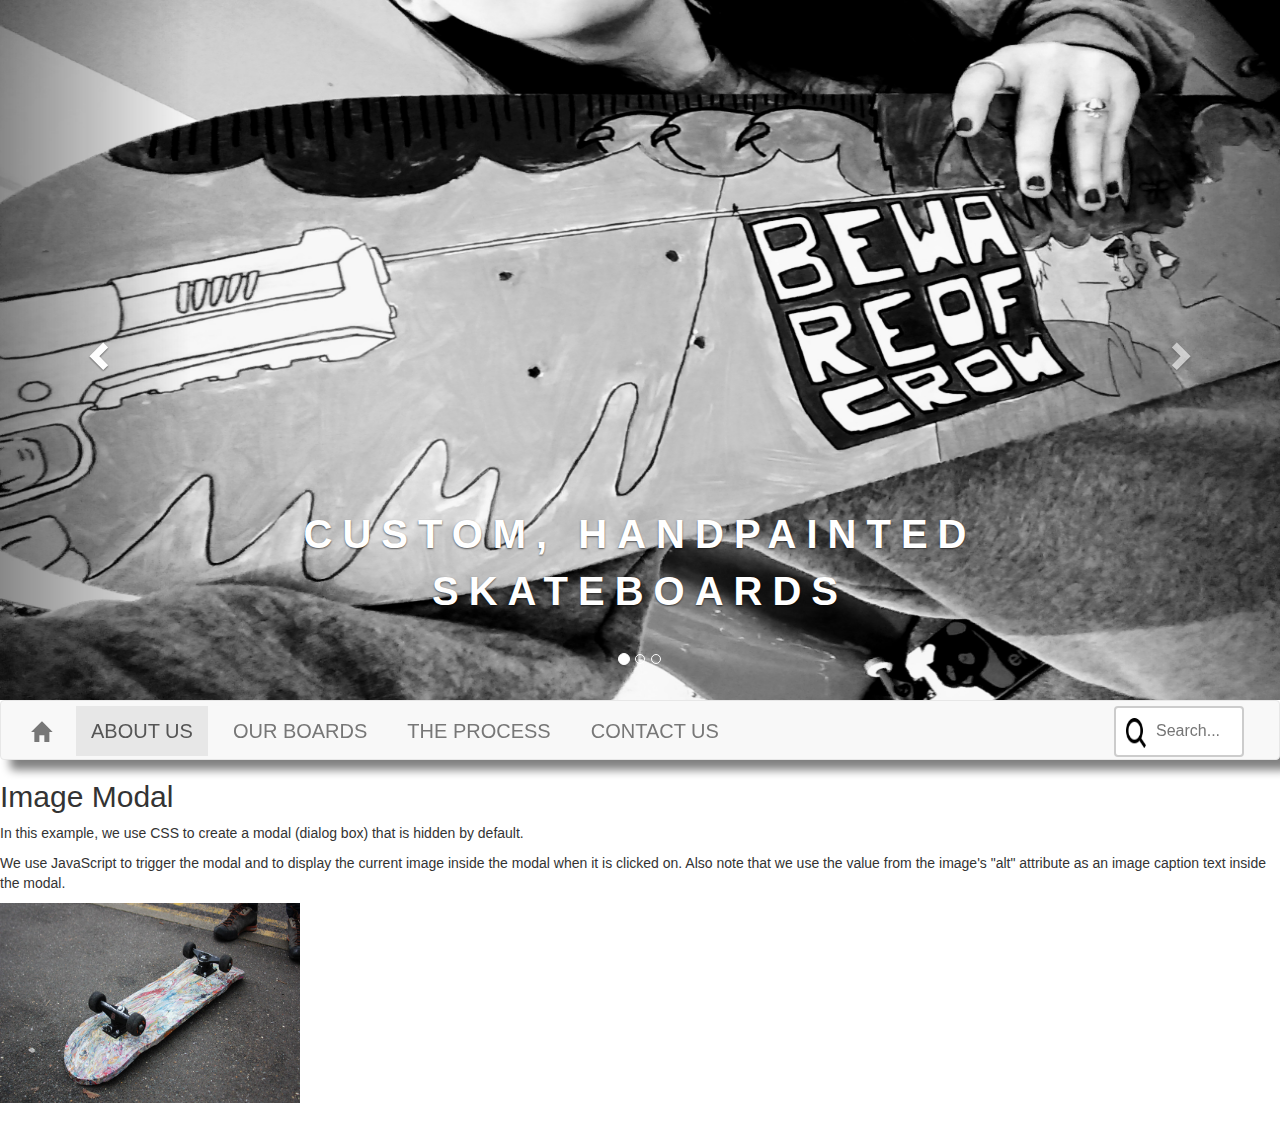
==== gallery.html @ aa467901 "Added new html for gallery" ====
<!DOCTYPE html>
<html>
<head>
<meta name="viewport" content="width=device-width, initial-scale=1">
<link rel="stylesheet" type="text/css" href="stylesheets/homepage.css">
<link rel="stylesheet" href="stylesheets/css/bootstrap.min.css">
<link rel="stylesheet" href="stylesheets/main.css">
<link rel="shortcut icon" href="pictures/favi.ico" type="image/x-icon">
<link rel="icon" href="pictures/favicon.ico" type="image/x-icon">
<link rel="stylesheet" href="stylesheets/gallery.css">



<script src="js/jquery-3.2.1.min.js"></script>
<script src="js/bootstrap.min.js"></script>
<script src="js/first.js"></script>

</head>
<style>
<body>

#myImg {
    border-radius: 5px;
    cursor: pointer;
    transition: 0.3s;
}

#myImg:hover {opacity: 0.7;}

/* The Modal (background) */
.modal {
    display: none; /* Hidden by default */
    position: fixed; /* Stay in place */
    z-index: 9999999; /* Sit on top */
    padding-top: 100px; /* Location of the box */
    left: 0;
    top: 0;
    width: 100%; /* Full width */
    height: 100%; /* Full height */
    overflow: auto; /* Enable scroll if needed */
    background-color: rgb(0,0,0); /* Fallback color */
    background-color: rgba(0,0,0,0.9); /* Black w/ opacity */
}

/* Modal Content (image) */
.modal-content {
    margin: auto;
    display: block;
    width: 80%;
    max-width: 700px;
}

/* Caption of Modal Image */
#caption {
    margin: auto;
    display: block;
    width: 80%;
    max-width: 700px;
    text-align: center;
    color: #ccc;
    padding: 10px 0;
    height: 150px;
}

/* Add Animation */
.modal-content, #caption {
    -webkit-animation-name: zoom;
    -webkit-animation-duration: 0.6s;
    animation-name: zoom;
    animation-duration: 0.6s;
}

@-webkit-keyframes zoom {
    from {-webkit-transform:scale(0)}
    to {-webkit-transform:scale(1)}
}

@keyframes zoom {
    from {transform:scale(0)}
    to {transform:scale(1)}
}

/* The Close Button */
.close {
    position: absolute;
    top: 15px;
    right: 35px;
    color: #f1f1f1;
    font-size: 40px;
    font-weight: bold;
    transition: 0.3s;
}

.close:hover,
.close:focus {
    color: #bbb;
    text-decoration: none;
    cursor: pointer;
}

/* 100% Image Width on Smaller Screens */
@media only screen and (max-width: 700px){
    .modal-content {
        width: 100%;
    }
}
</style>
</head>
<body>
  <div class="top">
  <div id="myCarousel" class="carousel slide" data-ride="carousel">
    <!-- Indicators -->
    <ol class="carousel-indicators">
      <li data-target="#myCarousel" data-slide-to="0" class="active"></li>
      <li data-target="#myCarousel" data-slide-to="1"></li>
      <li data-target="#myCarousel" data-slide-to="2"></li>
    </ol>

    <!-- Wrapper for slides -->
    <div class="carousel-inner">
      <!--Slide One -->
      <div class="item active">
        <a href="#section2">
        <img src="pictures/Black_and_whiteboard.jpg" alt="1" style="height:700px; width: 100%;">
        <div class="carousel-caption">
          <p>CUSTOM, HANDPAINTED SKATEBOARDS </p>
        </div>
      </a>
      </div>
      <!--Slide Two-->
      <div class="item">
        <a href="#section3">
        <img src="pictures/Brick_wall_board.png" alt="2" style="width:100%; height:700px;">
        <div class="carousel-caption">
          <p>HOW THEY'RE MADE</p>
      </div>
    </div>
    <!--SlideThree -->
      <div class="item">
        <a href="#section1">
        <img src="pictures/feet_edit.jpg" alt="3" style="width:100%; height:700px;">
        <div class="carousel-caption">
          <p>ABOUT US AND OUR COMPANY</p>
      </div>
    </div>
  </div>

    <!-- Left and right controls -->
    <a class="left carousel-control" href="#myCarousel" data-slide="prev">
      <span class="glyphicon glyphicon-chevron-left"></span>
      <span class="sr-only">Previous</span>
    </a>
    <a class="right carousel-control" href="#myCarousel" data-slide="next">
      <span class="glyphicon glyphicon-chevron-right"></span>
      <span class="sr-only">Next</span>
    </a>
  </div>
  </div>
  <!--/carousel-->





  <!--navbar -->
  <nav class="navbar navbar-default" data-spy="affix" data-offset-top="700">
  <div class="container-fluid">
    <!--making it good for smaller screens-->
    <div class="navbar-header">
      <button type="button" class="navbar-toggle" data-toggle="collapse" data-target=".navbar-collapse">
        <span class="sr-only">Toggle navigation</span>
        <span class="icon-bar"></span>
        <span class="icon-bar"></span>
        <span class="icon-bar"></span>
      </button>
      <button id='search-button' class="navbar-toggle navbar-right" data-toggle "collapse" data-target=".navbar-collapse"><span class='glyphicon glyphicon-search'></span></button>
      <button id="home-button" class="navbar-toggle navbar-left" data-toggle "collapse" data-target=".navbar-collapse"><span class='glyphicon glyphicon-home'></span></button>
    </div>
    <div class="big-nav">
  <!--search bar-->
  <form>
  <input type="text" name="search" class="glyphicon-search navbar-right" placeholder="Search...">
  </form>
      <!--Home button-->
      <ul class="nav navbar-nav navbar-left">
       <li><a href="#"><span class="glyphicon glyphicon-home"></span></a></li>
   </ul>
  </div>



    <div class="collapse navbar-collapse" id="myNavbar">
      <ul class="nav navbar-nav">
        <li class="active"><a href="#section1">About Us</a></li>
        <li><a href="#section2">Our boards</a></li>
        <li><a href="#section3">The Process</a></li>
        <li><a href="#section4">Contact us</a></li>
      </ul>





    </div>

  </div>
  </nav>

<h2>Image Modal</h2>
<p>In this example, we use CSS to create a modal (dialog box) that is hidden by default.</p>
<p>We use JavaScript to trigger the modal and to display the current image inside the modal when it is clicked on. Also note that we use the value from the image's "alt" attribute as an image caption text inside the modal.</p>

<img id="myImg" src="pictures/gallery_one.jpg" alt="Trolltunga, Norway" width="300" height="200">

<!-- The Modal -->
<div id="myModal" class="modal">
  <span class="close">&times;</span>
  <img class="modal-content" id="img01">
  <div id="caption"></div>
</div>

<script>
// Get the modal
var modal = document.getElementById('myModal');

// Get the image and insert it inside the modal - use its "alt" text as a caption
var img = document.getElementById('myImg');
var modalImg = document.getElementById("img01");
var captionText = document.getElementById("caption");
img.onclick = function(){
    modal.style.display = "block";
    modalImg.src = this.src;
    captionText.innerHTML = this.alt;
}

// Get the <span> element that closes the modal
var span = document.getElementsByClassName("close")[0];

// When the user clicks on <span> (x), close the modal
span.onclick = function() {
    modal.style.display = "none";
}
</script>

</body>
</html>
---- stylesheets/homepage.css ----
html {
  height: 100%;
  width: 100%;



}
#myCarousel {
  width: 100%;
  height: 700px;
  background-color: gray;
  box-shadow:10px 10px 10px gray;

}
.container {
  width: 100%;
}
.carousel-inner .container {
  height: 500px;
  width: 100%;

}
.carousel-inner img{
  max-width: 100%;
  margin: 0 auto;
  cursor: pointer;
  transition: 0.3s;

}
.carousel-inner img:hover{
  opacity: 0.7;
}
.carousel-caption {
  font-weight: 600;
  letter-spacing: 0.25em;
  text-transform: uppercase;
  font-size: 40px;
  color: #000000;
  margin-bottom:20px;
}
.top {
  width: 100%;
  background: linear-gradient(to right, rgb(172, 149, 190) , rgb(46, 19, 41));
  overflow: hidden;
  margin: 0;

}


}


}
  .main {
  bottom: 0;



}

body {
  width: 100%!important;
  font-size: 70px;
  max-width: 100%;
  overflow-x: hidden;
  position: relative;
  z-index: -1;
  padding-bottom: 40px;
}




}



h2 {
  font-size: 20px;

  text-align: center;
  font-weight: bold;
}
---- stylesheets/main.css ----
.navbar  {
  font-size: 20px;
  height: 60px;
  top: 0;
  z-index: 10;
  width: 100%;
  padding-top:5px;
  box-shadow:10px 10px 10px gray;
  text-transform: uppercase;

}
.navbar.container{
  width:100%;
}
.navbar-nav li {
  margin-right: 10px;
}
input.glyphicon-search {
    width: 130px;
    box-sizing: border-box;
    border: 2px solid #ccc;
    border-radius: 4px;
    margin-right: 20px;
    font-size: 16px;
    background-image: url("../pictures/search.png");
    background-repeat: no-repeat;
    background-position: 10px 10px;
    background-size: 20px 30px;
    background-color: white;
    padding: 12px 20px 12px 40px;
    -webkit-transition: width 0.4s ease-in-out;
    transition: width 0.4s ease-in-out;
}

input[type=text]:focus {
    width: 20%;
}

}

/* When the input field gets focus, change its width to 100% */

}
.navbar-left {
  margin-right: 40px;

}

  @media only screen and (max-width: 768px) {
    .big-nav {
      display:none;
    }
}
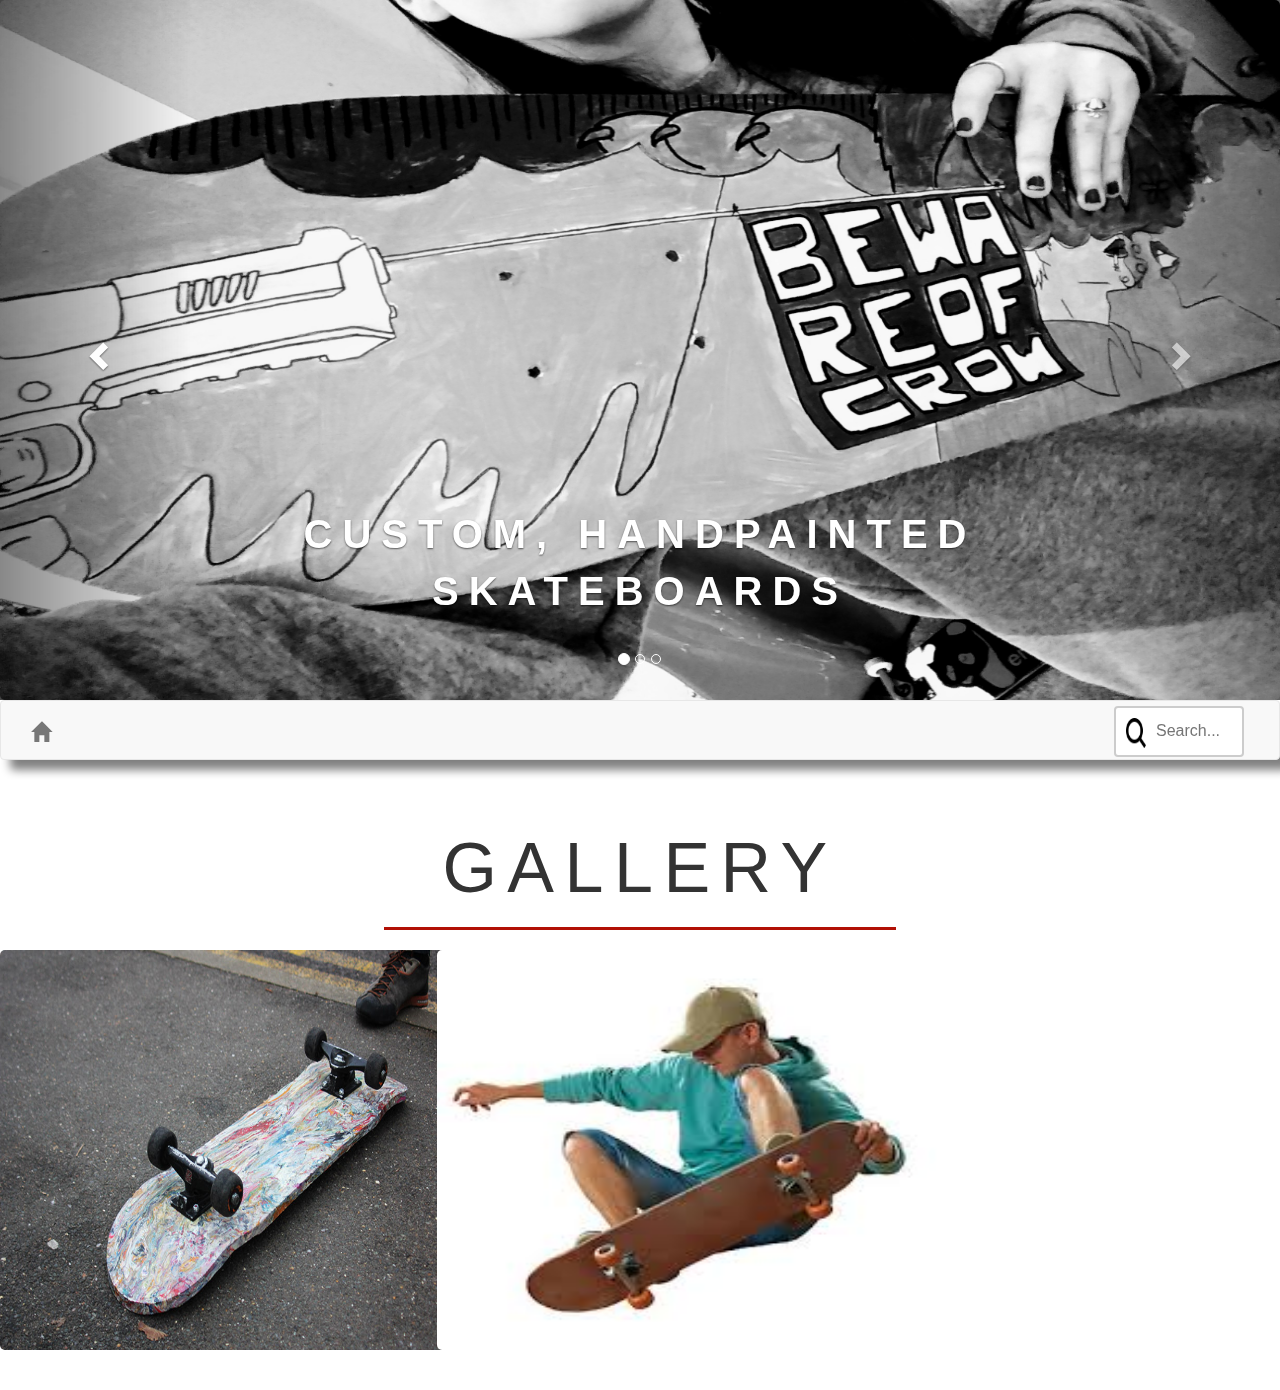
==== commit ebb414cf: "getting started with the gallery" ====
--- a/gallery.html
+++ b/gallery.html
@@ -7,7 +7,7 @@
 <link rel="stylesheet" href="stylesheets/main.css">
 <link rel="shortcut icon" href="pictures/favi.ico" type="image/x-icon">
 <link rel="icon" href="pictures/favicon.ico" type="image/x-icon">
-<link rel="stylesheet" href="stylesheets/gallery.css">
+
 
 
 
@@ -17,15 +17,29 @@
 
 </head>
 <style>
-<body>
-
-#myImg {
+body
+
+h1 {
+  font-size: 70px;
+  text-transform: uppercase;
+  letter-spacing: 0.15em;
+  text-align: center;
+  margin-top: 70px;
+}
+hr {
+  border-color:rgb(177, 16, 5);
+  margin-right: 30%;
+  margin-left: 30%;
+  border-width: 3px;
+
+}
+img {
     border-radius: 5px;
     cursor: pointer;
     transition: 0.3s;
 }
 
-#myImg:hover {opacity: 0.7;}
+img:hover {opacity: 0.7;}
 
 /* The Modal (background) */
 .modal {
@@ -163,7 +177,7 @@
 
 
   <!--navbar -->
-  <nav class="navbar navbar-default" data-spy="affix" data-offset-top="700">
+  <nav class="navbar navbar-default">
   <div class="container-fluid">
     <!--making it good for smaller screens-->
     <div class="navbar-header">
@@ -183,34 +197,22 @@
   </form>
       <!--Home button-->
       <ul class="nav navbar-nav navbar-left">
-       <li><a href="#"><span class="glyphicon glyphicon-home"></span></a></li>
+       <li><a href="index.html"><span class="glyphicon glyphicon-home"></span></a></li>
    </ul>
   </div>
-
-
-
-    <div class="collapse navbar-collapse" id="myNavbar">
-      <ul class="nav navbar-nav">
-        <li class="active"><a href="#section1">About Us</a></li>
-        <li><a href="#section2">Our boards</a></li>
-        <li><a href="#section3">The Process</a></li>
-        <li><a href="#section4">Contact us</a></li>
-      </ul>
-
-
-
-
-
-    </div>
-
-  </div>
-  </nav>
-
-<h2>Image Modal</h2>
-<p>In this example, we use CSS to create a modal (dialog box) that is hidden by default.</p>
-<p>We use JavaScript to trigger the modal and to display the current image inside the modal when it is clicked on. Also note that we use the value from the image's "alt" attribute as an image caption text inside the modal.</p>
-
-<img id="myImg" src="pictures/gallery_one.jpg" alt="Trolltunga, Norway" width="300" height="200">
+</div>
+</nav>
+
+<h1>Gallery</h1><hr>
+<div class="row">
+  <div class="col-md-4">
+
+<img id="myImg" src="pictures/gallery_one.jpg" alt="This is one example" width="500" height="400">
+</div>
+<div class="col-md-4">
+<img id="myImg2" src="pictures/gallery_two.jpg" alt="This is one example" width="500" height="400">
+</div>
+
 
 <!-- The Modal -->
 <div id="myModal" class="modal">
@@ -232,6 +234,14 @@
     modalImg.src = this.src;
     captionText.innerHTML = this.alt;
 }
+var img = document.getElementById('myImg2');
+var modalImg = document.getElementById("img01");
+var captionText = document.getElementById("caption");
+img.onclick = function(){
+    modal.style.display = "block";
+    modalImg.src = this.src;
+    captionText.innerHTML = this.alt;
+}
 
 // Get the <span> element that closes the modal
 var span = document.getElementsByClassName("close")[0];
--- a/stylesheets/main.css
+++ b/stylesheets/main.css
@@ -51,3 +51,6 @@
       display:none;
     }
 }
+#navbar2 {
+  
+}
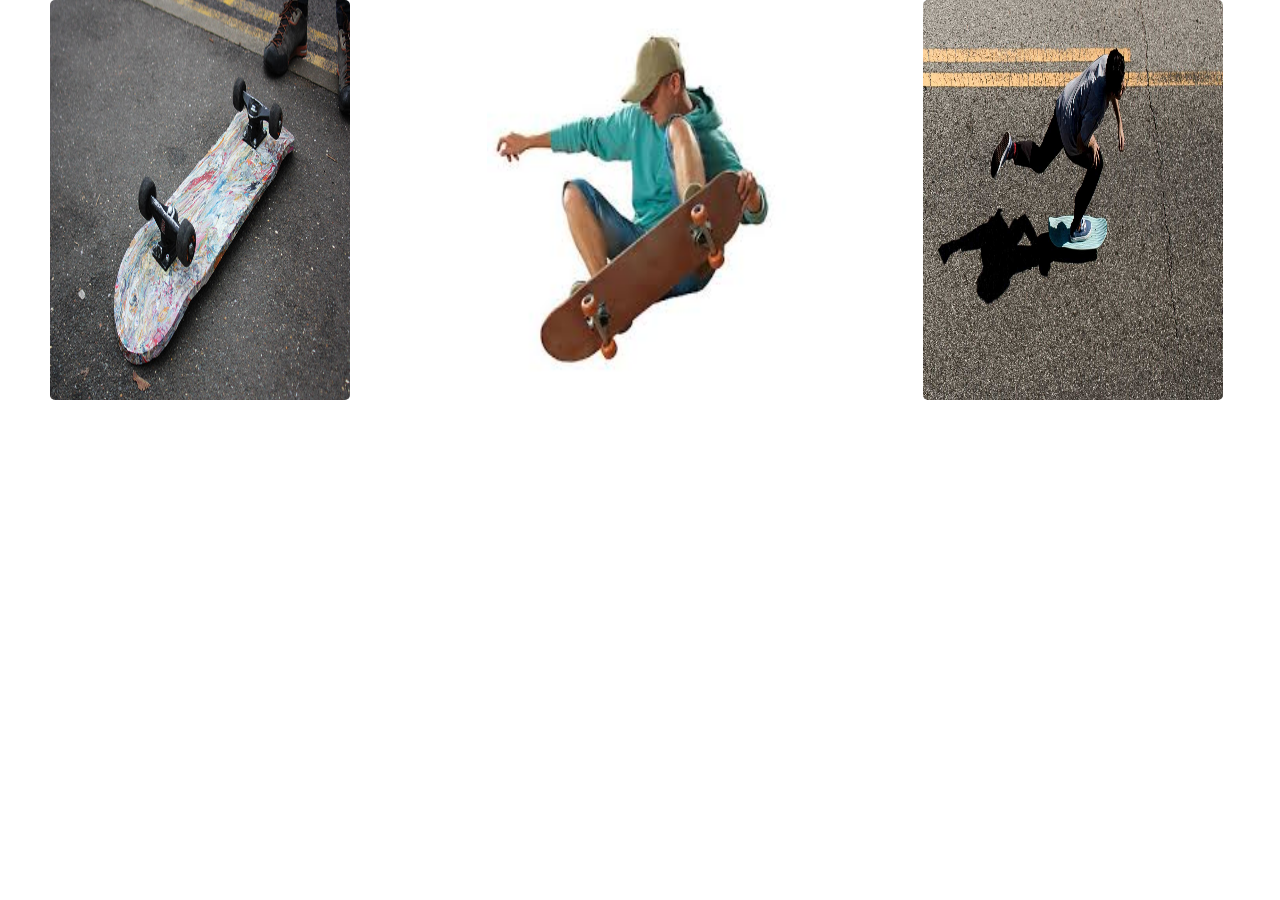
==== commit 25bac73c: "Gallery" ====
--- a/gallery.html
+++ b/gallery.html
@@ -19,59 +19,47 @@
 <style>
 body
 
-h1 {
-  font-size: 70px;
-  text-transform: uppercase;
-  letter-spacing: 0.15em;
-  text-align: center;
-  margin-top: 70px;
-}
-hr {
-  border-color:rgb(177, 16, 5);
-  margin-right: 30%;
-  margin-left: 30%;
-  border-width: 3px;
 
-}
 img {
     border-radius: 5px;
     cursor: pointer;
     transition: 0.3s;
+    margin-left: 50px;
 }
 
 img:hover {opacity: 0.7;}
 
-/* The Modal (background) */
+
 .modal {
-    display: none; /* Hidden by default */
-    position: fixed; /* Stay in place */
-    z-index: 9999999; /* Sit on top */
-    padding-top: 100px; /* Location of the box */
+    display: none;
+    position: fixed;
+    z-index: 9999999;
+    padding-top: 20px;
     left: 0;
     top: 0;
-    width: 100%; /* Full width */
-    height: 100%; /* Full height */
-    overflow: auto; /* Enable scroll if needed */
-    background-color: rgb(0,0,0); /* Fallback color */
-    background-color: rgba(0,0,0,0.9); /* Black w/ opacity */
+    width: 100%;
+    height: 100%;
+    overflow: hidden;
+
+    background-color: rgb(255, 254, 255)
 }
 
-/* Modal Content (image) */
+
 .modal-content {
     margin: auto;
     display: block;
-    width: 80%;
-    max-width: 700px;
+    width: 90%;
+    max-width: 600px;
 }
 
-/* Caption of Modal Image */
 #caption {
     margin: auto;
     display: block;
     width: 80%;
     max-width: 700px;
     text-align: center;
-    color: #ccc;
+    color: rgb(26, 24, 45);
+    font-size: 30px;
     padding: 10px 0;
     height: 150px;
 }
@@ -99,7 +87,7 @@
     position: absolute;
     top: 15px;
     right: 35px;
-    color: #f1f1f1;
+    color: rgb(4, 0, 0);
     font-size: 40px;
     font-weight: bold;
     transition: 0.3s;
@@ -112,105 +100,30 @@
     cursor: pointer;
 }
 
-/* 100% Image Width on Smaller Screens */
+
 @media only screen and (max-width: 700px){
     .modal-content {
         width: 100%;
+        align-items: center;
     }
 }
 </style>
 </head>
 <body>
-  <div class="top">
-  <div id="myCarousel" class="carousel slide" data-ride="carousel">
-    <!-- Indicators -->
-    <ol class="carousel-indicators">
-      <li data-target="#myCarousel" data-slide-to="0" class="active"></li>
-      <li data-target="#myCarousel" data-slide-to="1"></li>
-      <li data-target="#myCarousel" data-slide-to="2"></li>
-    </ol>
-
-    <!-- Wrapper for slides -->
-    <div class="carousel-inner">
-      <!--Slide One -->
-      <div class="item active">
-        <a href="#section2">
-        <img src="pictures/Black_and_whiteboard.jpg" alt="1" style="height:700px; width: 100%;">
-        <div class="carousel-caption">
-          <p>CUSTOM, HANDPAINTED SKATEBOARDS </p>
-        </div>
-      </a>
-      </div>
-      <!--Slide Two-->
-      <div class="item">
-        <a href="#section3">
-        <img src="pictures/Brick_wall_board.png" alt="2" style="width:100%; height:700px;">
-        <div class="carousel-caption">
-          <p>HOW THEY'RE MADE</p>
-      </div>
-    </div>
-    <!--SlideThree -->
-      <div class="item">
-        <a href="#section1">
-        <img src="pictures/feet_edit.jpg" alt="3" style="width:100%; height:700px;">
-        <div class="carousel-caption">
-          <p>ABOUT US AND OUR COMPANY</p>
-      </div>
-    </div>
-  </div>
-
-    <!-- Left and right controls -->
-    <a class="left carousel-control" href="#myCarousel" data-slide="prev">
-      <span class="glyphicon glyphicon-chevron-left"></span>
-      <span class="sr-only">Previous</span>
-    </a>
-    <a class="right carousel-control" href="#myCarousel" data-slide="next">
-      <span class="glyphicon glyphicon-chevron-right"></span>
-      <span class="sr-only">Next</span>
-    </a>
-  </div>
-  </div>
-  <!--/carousel-->
 
 
 
 
-
-  <!--navbar -->
-  <nav class="navbar navbar-default">
-  <div class="container-fluid">
-    <!--making it good for smaller screens-->
-    <div class="navbar-header">
-      <button type="button" class="navbar-toggle" data-toggle="collapse" data-target=".navbar-collapse">
-        <span class="sr-only">Toggle navigation</span>
-        <span class="icon-bar"></span>
-        <span class="icon-bar"></span>
-        <span class="icon-bar"></span>
-      </button>
-      <button id='search-button' class="navbar-toggle navbar-right" data-toggle "collapse" data-target=".navbar-collapse"><span class='glyphicon glyphicon-search'></span></button>
-      <button id="home-button" class="navbar-toggle navbar-left" data-toggle "collapse" data-target=".navbar-collapse"><span class='glyphicon glyphicon-home'></span></button>
-    </div>
-    <div class="big-nav">
-  <!--search bar-->
-  <form>
-  <input type="text" name="search" class="glyphicon-search navbar-right" placeholder="Search...">
-  </form>
-      <!--Home button-->
-      <ul class="nav navbar-nav navbar-left">
-       <li><a href="index.html"><span class="glyphicon glyphicon-home"></span></a></li>
-   </ul>
-  </div>
-</div>
-</nav>
-
-<h1>Gallery</h1><hr>
 <div class="row">
   <div class="col-md-4">
 
-<img id="myImg" src="pictures/gallery_one.jpg" alt="This is one example" width="500" height="400">
+<img id="myImg" src="pictures/gallery_one.jpg" alt="This is one example" height=400px width=300px;>
 </div>
 <div class="col-md-4">
-<img id="myImg2" src="pictures/gallery_two.jpg" alt="This is one example" width="500" height="400">
+<img id="myImg2" src="pictures/gallery_two.jpg" alt="This is one example" height=400px width=300px;>
+</div>
+<div class="col-md-4">
+<img id="myImg3" src="pictures/gallery_three.jpg" alt="This is one example" height=400px width=300px;>
 </div>
 
 
@@ -242,6 +155,14 @@
     modalImg.src = this.src;
     captionText.innerHTML = this.alt;
 }
+var img = document.getElementById('myImg3');
+var modalImg = document.getElementById("img01");
+var captionText = document.getElementById("caption");
+img.onclick = function(){
+    modal.style.display = "block";
+    modalImg.src = this.src;
+    captionText.innerHTML = this.alt;
+  }
 
 // Get the <span> element that closes the modal
 var span = document.getElementsByClassName("close")[0];
--- a/stylesheets/homepage.css
+++ b/stylesheets/homepage.css
@@ -2,6 +2,8 @@
 html {
   height: 100%;
   width: 100%;
+
+
 
 
 
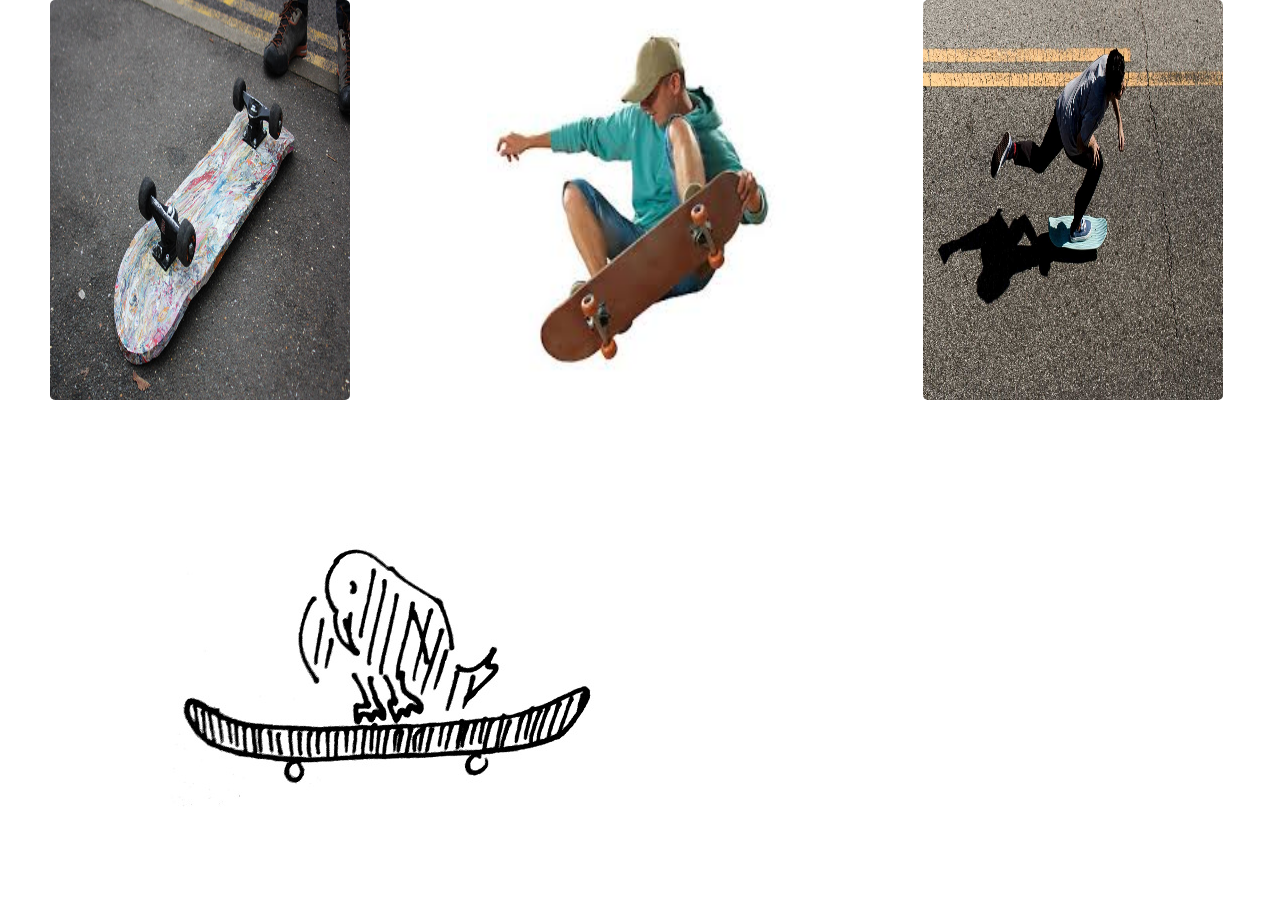
==== commit 745eee42: "background doodles" ====
--- a/gallery.html
+++ b/gallery.html
@@ -17,9 +17,12 @@
 
 </head>
 <style>
-body
+body {
 
-
+background-image: url("pictures/bird_doodle2.jpg");
+background-position: 20% 85%;
+background-repeat: no-repeat;
+}
 img {
     border-radius: 5px;
     cursor: pointer;
--- a/stylesheets/homepage.css
+++ b/stylesheets/homepage.css
@@ -4,6 +4,7 @@
   width: 100%;
 
 
+}
 
 
 
@@ -54,8 +55,6 @@
 
 
 }
-  .main {
-  bottom: 0;
 
 
 
@@ -68,7 +67,8 @@
   overflow-x: hidden;
   position: relative;
   z-index: -1;
-  padding-bottom: 40px;
+  bottom: 0;
+
 }
 
 
--- a/stylesheets/main.css
+++ b/stylesheets/main.css
@@ -1,48 +1,34 @@
 .navbar  {
-  font-size: 20px;
+  font-size: 25px;
   height: 60px;
   top: 0;
   z-index: 10;
   width: 100%;
-  padding-top:5px;
+  padding-top:8px;
   box-shadow:10px 10px 10px gray;
   text-transform: uppercase;
+  font-family: 'Josefin Sans', sans-serif;
+}
 
 }
 .navbar.container{
   width:100%;
 }
 .navbar-nav li {
-  margin-right: 10px;
-}
-input.glyphicon-search {
-    width: 130px;
-    box-sizing: border-box;
-    border: 2px solid #ccc;
-    border-radius: 4px;
-    margin-right: 20px;
-    font-size: 16px;
-    background-image: url("../pictures/search.png");
-    background-repeat: no-repeat;
-    background-position: 10px 10px;
-    background-size: 20px 30px;
-    background-color: white;
-    padding: 12px 20px 12px 40px;
-    -webkit-transition: width 0.4s ease-in-out;
-    transition: width 0.4s ease-in-out;
-}
-
-input[type=text]:focus {
-    width: 20%;
-}
+  margin-right: 70px;
 
 }
 
-/* When the input field gets focus, change its width to 100% */
+.glyphicon-home {
+  font-size: 40px;
+  position: absolute;
+  right: 5;
+}
+
 
 }
 .navbar-left {
-  margin-right: 40px;
+  margin-right: 70px;
 
 }
 
@@ -50,7 +36,3 @@
     .big-nav {
       display:none;
     }
-}
-#navbar2 {
-  
-}
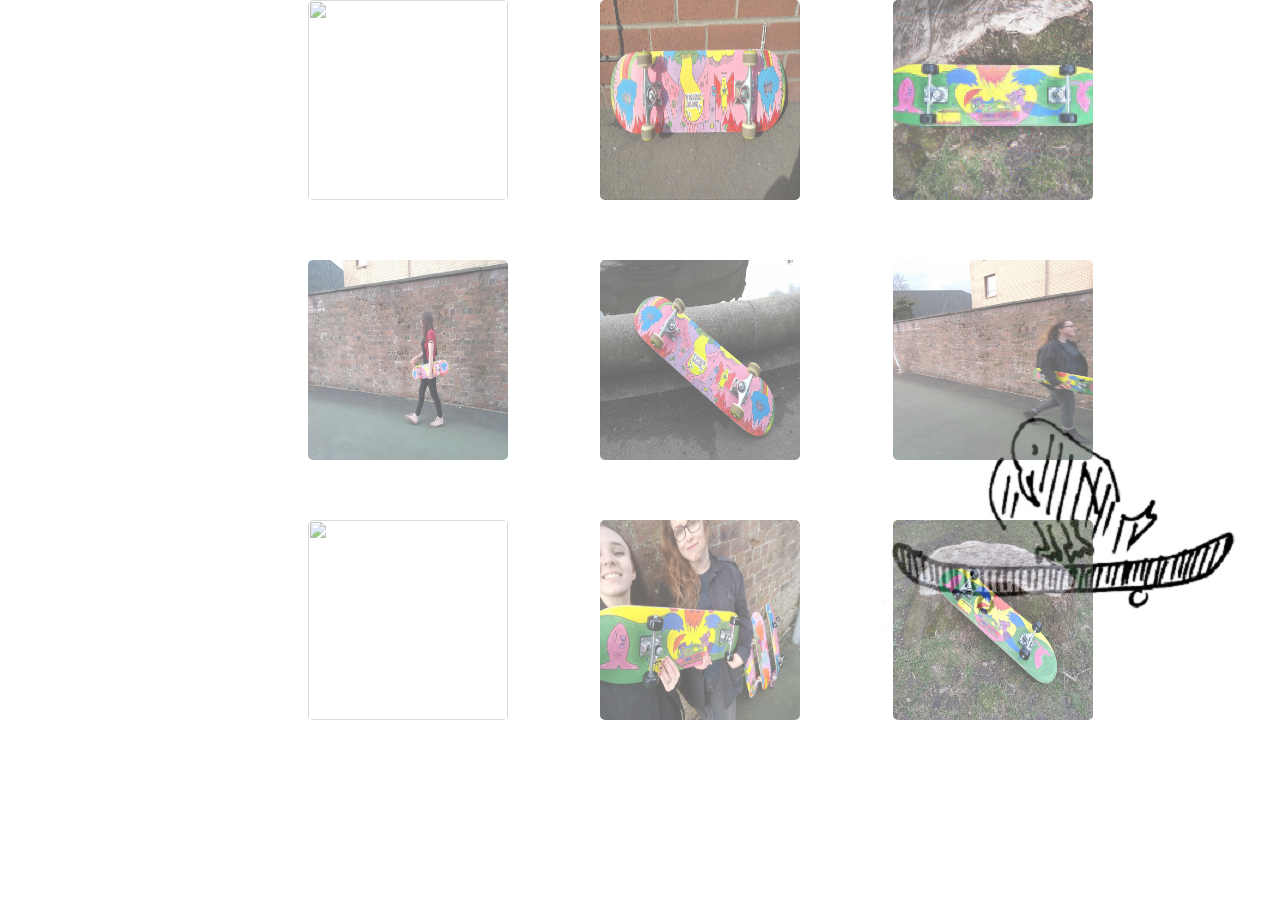
==== commit f6d2c491: "gallery" ====
--- a/gallery.html
+++ b/gallery.html
@@ -17,20 +17,28 @@
 
 </head>
 <style>
-body {
-
-background-image: url("pictures/bird_doodle2.jpg");
-background-position: 20% 85%;
-background-repeat: no-repeat;
-}
-img {
+  body {
+    background-image: url("pictures/bird_doodle2.jpg");
+    background-position: 96% 60%;
+    background-repeat: no-repeat;
+    font-family: 'Josefin Sans', sans-serif;
+  }
+.small-gallery {
     border-radius: 5px;
     cursor: pointer;
     transition: 0.3s;
-    margin-left: 50px;
-}
-
-img:hover {opacity: 0.7;}
+    margin: 0 auto;
+    opacity: 0.6;
+    display:inline-block;
+}
+.container {
+  display: inline-block;
+
+
+
+}
+
+img:hover {opacity: 1;}
 
 
 .modal {
@@ -43,7 +51,6 @@
     width: 100%;
     height: 100%;
     overflow: hidden;
-
     background-color: rgb(255, 254, 255)
 }
 
@@ -51,8 +58,8 @@
 .modal-content {
     margin: auto;
     display: block;
-    width: 90%;
-    max-width: 600px;
+    width: 100%;
+    max-width: 800px;
 }
 
 #caption {
@@ -88,12 +95,12 @@
 /* The Close Button */
 .close {
     position: absolute;
-    top: 15px;
-    right: 35px;
-    color: rgb(4, 0, 0);
-    font-size: 40px;
+
+    right: 10%;
+    color: rgb(175, 17, 17);
+    font-size: 60px;
     font-weight: bold;
-    transition: 0.3s;
+    transition: 0.8s;
 }
 
 .close:hover,
@@ -116,20 +123,45 @@
 
 
 
-
+<div class="container" width=100%>
 <div class="row">
-  <div class="col-md-4">
-
-<img id="myImg" src="pictures/gallery_one.jpg" alt="This is one example" height=400px width=300px;>
-</div>
-<div class="col-md-4">
-<img id="myImg2" src="pictures/gallery_two.jpg" alt="This is one example" height=400px width=300px;>
-</div>
-<div class="col-md-4">
-<img id="myImg3" src="pictures/gallery_three.jpg" alt="This is one example" height=400px width=300px;>
-</div>
-
-
+  <div class="col-md-3" style="margin-left:25%;">
+
+<img id="myImg1" class="small-gallery" src="pictures/benchskates.jpg" height=200px; width=200px;>
+</div>
+
+<div class="col-md-3">
+<img id="myImg2" class="small-gallery" src="pictures/Brick_wall_board.png"  height=200px width=200px;>
+</div>
+
+
+<div class="col-md-3">
+<img id="myImg3" class="small-gallery" src="pictures/mermaidskate.jpg"  height=200px width=200px;>
+</div>
+</div></br></br></br>
+<div class="row">
+<div class="col-md-3" style="margin-left:25%">
+<img id="myImg4" class="small-gallery" src="pictures/wallwalk.jpg"  height=200px width=200px;>
+</div>
+
+  <div class="col-md-3">
+    <img id="myImg5" class="small-gallery" src="pictures/fountain.jpg" height=200px width=200px;>
+</div>
+<div class="col-md-3">
+  <img id="myImg6" class="small-gallery" src="pictures/wall3.jpg"  height=200px width=200px;>
+</div>
+</div></br></br></br>
+<div class="row">
+<div class="col-md-3" style="margin-left:25%">
+  <img id="myImg7" class="small-gallery" src="pictures/process2.jpg"  height=200px width=200px;>
+</div>
+<div class="col-md-3">
+  <img id="myImg8" class="small-gallery" src="pictures/wall2.jpg"  height=200px width=200px;>
+</div>
+<div class="col-md-3">
+  <img id="myImg9" class="small-gallery" src="pictures/stump.jpg"  height=200px width=200px;>
+</div>
+</div>
 <!-- The Modal -->
 <div id="myModal" class="modal">
   <span class="close">&times;</span>
@@ -138,11 +170,11 @@
 </div>
 
 <script>
-// Get the modal
+
+//making the modal work
 var modal = document.getElementById('myModal');
 
-// Get the image and insert it inside the modal - use its "alt" text as a caption
-var img = document.getElementById('myImg');
+var img = document.getElementById('myImg1');
 var modalImg = document.getElementById("img01");
 var captionText = document.getElementById("caption");
 img.onclick = function(){
@@ -165,12 +197,64 @@
     modal.style.display = "block";
     modalImg.src = this.src;
     captionText.innerHTML = this.alt;
+}
+  var img = document.getElementById('myImg4');
+  var modalImg = document.getElementById("img01");
+  var captionText = document.getElementById("caption");
+  img.onclick = function(){
+      modal.style.display = "block";
+      modalImg.src = this.src;
+      captionText.innerHTML = this.alt;
+}
+var img = document.getElementById('myImg5');
+var modalImg = document.getElementById("img01");
+var captionText = document.getElementById("caption");
+img.onclick = function(){
+    modal.style.display = "block";
+    modalImg.src = this.src;
+    captionText.innerHTML = this.alt;
   }
-
-// Get the <span> element that closes the modal
+  var img = document.getElementById('myImg6');
+  var modalImg = document.getElementById("img01");
+  var captionText = document.getElementById("caption");
+  img.onclick = function(){
+      modal.style.display = "block";
+      modalImg.src = this.src;
+      captionText.innerHTML = this.alt;
+  }
+
+  var img = document.getElementById('myImg7');
+  var modalImg = document.getElementById("img01");
+  var captionText = document.getElementById("caption");
+  img.onclick = function(){
+      modal.style.display = "block";
+      modalImg.src = this.src;
+      captionText.innerHTML = this.alt;
+    }
+
+    var img = document.getElementById('myImg8');
+    var modalImg = document.getElementById("img01");
+    var captionText = document.getElementById("caption");
+    img.onclick = function(){
+        modal.style.display = "block";
+        modalImg.src = this.src;
+        captionText.innerHTML = this.alt;
+      }
+      var img = document.getElementById('myImg9');
+      var modalImg = document.getElementById("img01");
+      var captionText = document.getElementById("caption");
+      img.onclick = function(){
+          modal.style.display = "block";
+          modalImg.src = this.src;
+          captionText.innerHTML = this.alt;
+        }
+
+
+
+//closing it with click
 var span = document.getElementsByClassName("close")[0];
 
-// When the user clicks on <span> (x), close the modal
+
 span.onclick = function() {
     modal.style.display = "none";
 }
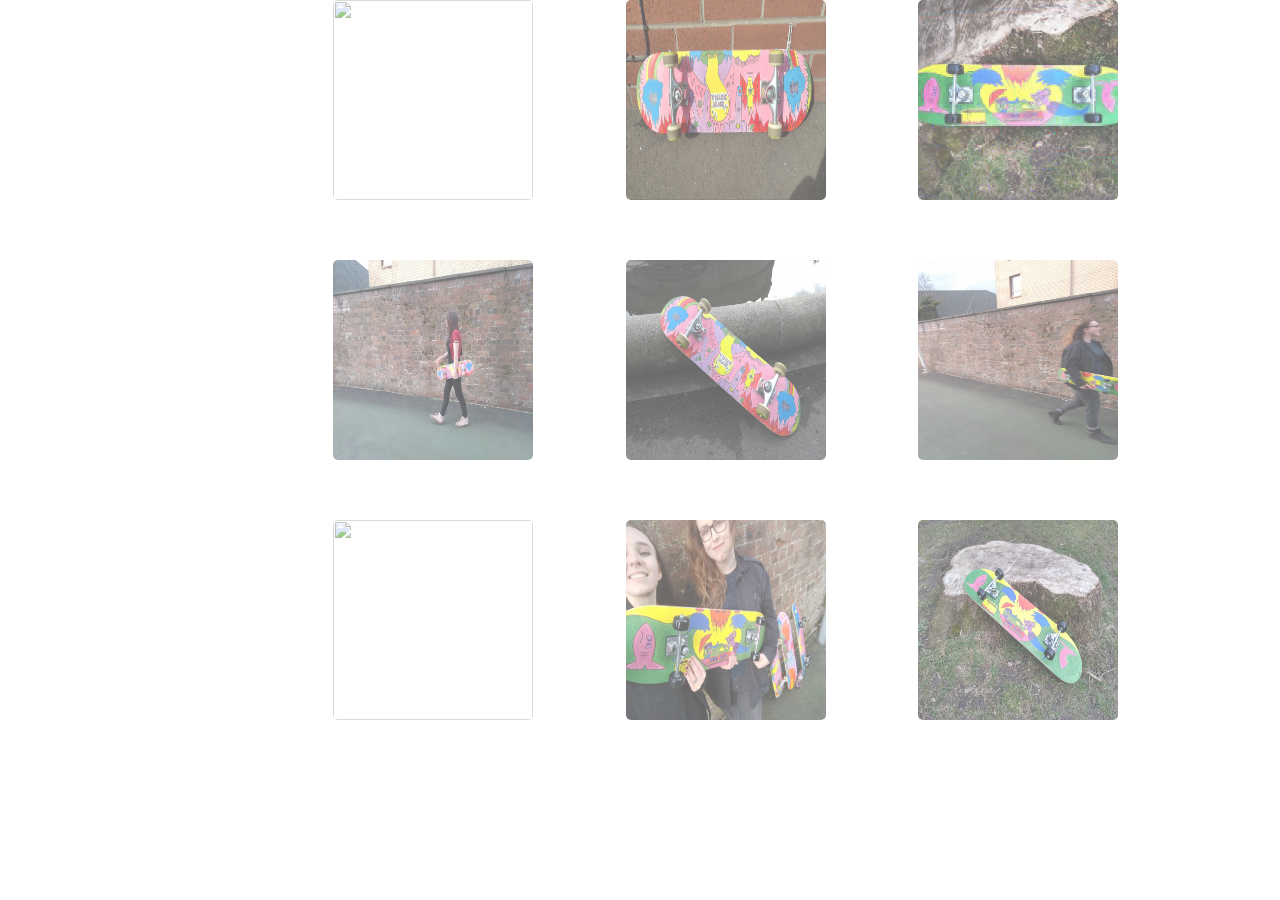
==== commit 3711881f: "almost done" ====
--- a/gallery.html
+++ b/gallery.html
@@ -18,9 +18,7 @@
 </head>
 <style>
   body {
-    background-image: url("pictures/bird_doodle2.jpg");
-    background-position: 96% 60%;
-    background-repeat: no-repeat;
+
     font-family: 'Josefin Sans', sans-serif;
   }
 .small-gallery {
@@ -33,8 +31,8 @@
 }
 .container {
   display: inline-block;
-
-
+  min-height: 80%;
+  margin-left: 2%
 
 }
 
--- a/stylesheets/main.css
+++ b/stylesheets/main.css
@@ -4,11 +4,13 @@
   top: 0;
   z-index: 10;
   width: 100%;
-  padding-top:8px;
+  padding: 8px 0 8px 0;
   box-shadow:10px 10px 10px gray;
   text-transform: uppercase;
   font-family: 'Josefin Sans', sans-serif;
-}
+  
+
+
 
 }
 .navbar.container{
